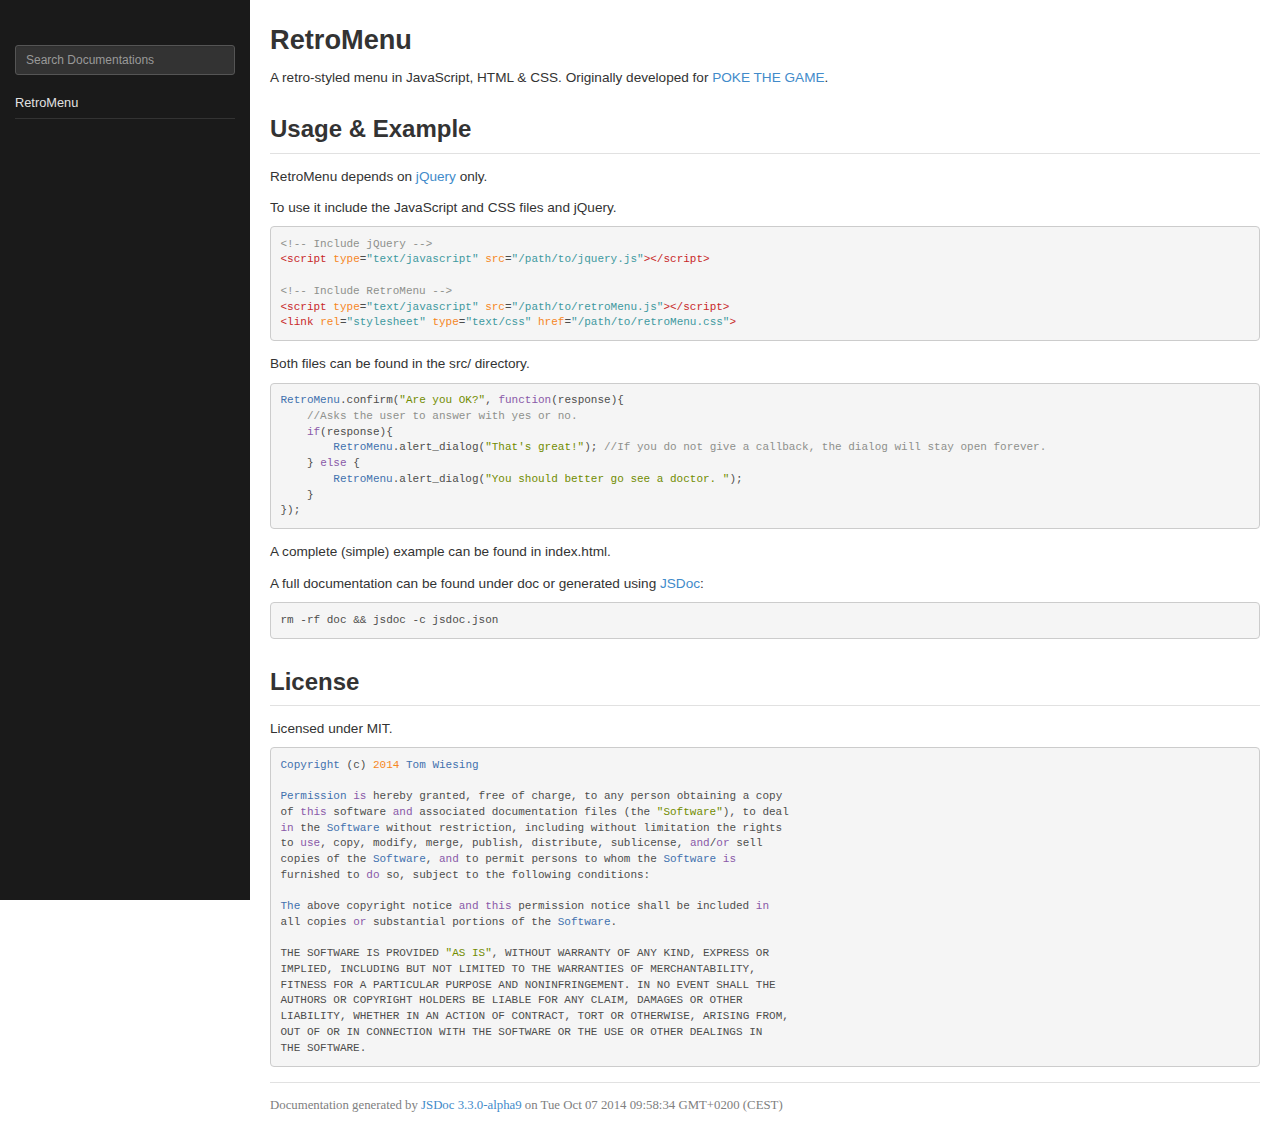
==== doc/index.html @ b12d7816 "Select fixes" ====
<!DOCTYPE html>
<html>
<head>
    <meta charset="utf-8">
    <title>Index</title>
    
    
    <script src="scripts/prettify/prettify.js"></script>
    <script src="scripts/prettify/lang-css.js"></script>
    <script src="scripts/jquery.min.js"></script>
    <!--[if lt IE 9]>
      <script src="//html5shiv.googlecode.com/svn/trunk/html5.js"></script>
    <![endif]-->
    <link type="text/css" rel="stylesheet" href="styles/prettify-tomorrow.css">
    <link type="text/css" rel="stylesheet" href="styles/bootstrap.min.css">
    <link type="text/css" rel="stylesheet" href="styles/jaguar.css">
    
    
    <script>
    var config = {"monospaceLinks":false,"cleverLinks":false,"default":{}};
    </script>
    

    
</head>
<body>
<div id="wrap" class="clearfix">
    
<div class="navigation">
    <h3 class="applicationName"><a href="index.html"></a></h3>

    <div class="search">
        <input id="search" type="text" class="form-control input-sm" placeholder="Search Documentations">
    </div>
    <ul class="list">
    
        <li class="item" data-name="RetroMenu">
            <span class="title">
                <a href="RetroMenu.html">RetroMenu</a>
                
            </span>
            <ul class="members itemMembers">
            
            <span class="subtitle">Members</span>
            
                <li data-name="RetroMenu.dblclick_timeout"><a href="RetroMenu.html#dblclick_timeout">dblclick_timeout</a></li>
            
                <li data-name="RetroMenu.keyActions"><a href="RetroMenu.html#keyActions">keyActions</a></li>
            
                <li data-name="RetroMenu.keyCodes"><a href="RetroMenu.html#keyCodes">keyCodes</a></li>
            
                <li data-name="RetroMenu#_display_element"><a href="RetroMenu.html#_display_element">_display_element</a></li>
            
                <li data-name="RetroMenu#_hook_element"><a href="RetroMenu.html#_hook_element">_hook_element</a></li>
            
                <li data-name="RetroMenu#_title"><a href="RetroMenu.html#_title">_title</a></li>
            
            </ul>
            <ul class="typedefs itemMembers">
            
            </ul>
            <ul class="methods itemMembers">
            
            <span class="subtitle">Methods</span>
            
                <li data-name="RetroMenu.alert_dialog"><a href="RetroMenu.html#alert_dialog">alert_dialog</a></li>
            
                <li data-name="RetroMenu.example"><a href="RetroMenu.html#example">example</a></li>
            
                <li data-name="RetroMenu.select_dialog"><a href="RetroMenu.html#select_dialog">select_dialog</a></li>
            
                <li data-name="RetroMenu#alert"><a href="RetroMenu.html#alert">alert</a></li>
            
                <li data-name="RetroMenu#destroy"><a href="RetroMenu.html#destroy">destroy</a></li>
            
                <li data-name="RetroMenu#init"><a href="RetroMenu.html#init">init</a></li>
            
                <li data-name="RetroMenu#select"><a href="RetroMenu.html#select">select</a></li>
            
                <li data-name="RetroMenu#start_hooks"><a href="RetroMenu.html#start_hooks">start_hooks</a></li>
            
                <li data-name="RetroMenu#stop_hooks"><a href="RetroMenu.html#stop_hooks">stop_hooks</a></li>
            
                <li data-name="RetroMenu#tab"><a href="RetroMenu.html#tab">tab</a></li>
            
            </ul>
            <ul class="events itemMembers">
            
            </ul>
        </li>
    
    </ul>
</div>
    <div class="main">
        <h1 class="page-title" data-filename="index.html">Index</h1>
        


    


    <h3> </h3>








    




    <section>
        <article class="readme"><h1>RetroMenu</h1><p>A retro-styled menu in JavaScript, HTML &amp; CSS. Originally developed for <a href="https://github.com/Poke-the-Game/Poke">POKE THE GAME</a>.</p>
<h2>Usage &amp; Example</h2><p>RetroMenu depends on <a href="https://jquery.com">jQuery</a> only.</p>
<p>To use it include the JavaScript and CSS files and jQuery.</p>
<pre class="prettyprint source lang-html"><code>&lt;!-- Include jQuery -->
&lt;script type=&quot;text/javascript&quot; src=&quot;/path/to/jquery.js&quot;>&lt;/script>

&lt;!-- Include RetroMenu -->
&lt;script type=&quot;text/javascript&quot; src=&quot;/path/to/retroMenu.js&quot;>&lt;/script>
&lt;link rel=&quot;stylesheet&quot; type=&quot;text/css&quot; href=&quot;/path/to/retroMenu.css&quot;></code></pre><p>Both files can be found in the src/ directory.</p>
<pre class="prettyprint source lang-js"><code>RetroMenu.confirm(&quot;Are you OK?&quot;, function(response){
    //Asks the user to answer with yes or no.
    if(response){
        RetroMenu.alert_dialog(&quot;That's great!&quot;); //If you do not give a callback, the dialog will stay open forever.
    } else {
        RetroMenu.alert_dialog(&quot;You should better go see a doctor. &quot;);
    }
});</code></pre><p>A complete (simple) example can be found in index.html.</p>
<p>A full documentation can be found under doc or generated using <a href="https://github.com/jsdoc3/jsdoc">JSDoc</a>:  </p>
<pre class="prettyprint source lang-bash"><code>rm -rf doc && jsdoc -c jsdoc.json</code></pre><h2>License</h2><p>Licensed under MIT.</p>
<pre class="prettyprint source"><code>Copyright (c) 2014 Tom Wiesing

Permission is hereby granted, free of charge, to any person obtaining a copy
of this software and associated documentation files (the &quot;Software&quot;), to deal
in the Software without restriction, including without limitation the rights
to use, copy, modify, merge, publish, distribute, sublicense, and/or sell
copies of the Software, and to permit persons to whom the Software is
furnished to do so, subject to the following conditions:

The above copyright notice and this permission notice shall be included in
all copies or substantial portions of the Software.

THE SOFTWARE IS PROVIDED &quot;AS IS&quot;, WITHOUT WARRANTY OF ANY KIND, EXPRESS OR
IMPLIED, INCLUDING BUT NOT LIMITED TO THE WARRANTIES OF MERCHANTABILITY,
FITNESS FOR A PARTICULAR PURPOSE AND NONINFRINGEMENT. IN NO EVENT SHALL THE
AUTHORS OR COPYRIGHT HOLDERS BE LIABLE FOR ANY CLAIM, DAMAGES OR OTHER
LIABILITY, WHETHER IN AN ACTION OF CONTRACT, TORT OR OTHERWISE, ARISING FROM,
OUT OF OR IN CONNECTION WITH THE SOFTWARE OR THE USE OR OTHER DEALINGS IN
THE SOFTWARE.</code></pre></article>
    </section>






        

        <footer>
            Documentation generated by <a href="https://github.com/jsdoc3/jsdoc">JSDoc 3.3.0-alpha9</a> on Tue Oct 07 2014 09:58:34 GMT+0200 (CEST)
        </footer>
    </div>
</div>
<script>prettyPrint();</script>
<script src="scripts/linenumber.js"></script>
<script src="scripts/main.js"></script>
</body>
</html>
---- doc/styles/prettify-tomorrow.css ----
/* Tomorrow Theme */
/* Original theme - https://github.com/chriskempson/tomorrow-theme */
/* Pretty printing styles. Used with prettify.js. */
/* SPAN elements with the classes below are added by prettyprint. */
/* plain text */
.pln {
  color: #4d4d4c; }

@media screen {
  /* string content */
  .str {
    color: #718c00; }

  /* a keyword */
  .kwd {
    color: #8959a8; }

  /* a comment */
  .com {
    color: #8e908c; }

  /* a type name */
  .typ {
    color: #4271ae; }

  /* a literal value */
  .lit {
    color: #f5871f; }

  /* punctuation */
  .pun {
    color: #4d4d4c; }

  /* lisp open bracket */
  .opn {
    color: #4d4d4c; }

  /* lisp close bracket */
  .clo {
    color: #4d4d4c; }

  /* a markup tag name */
  .tag {
    color: #c82829; }

  /* a markup attribute name */
  .atn {
    color: #f5871f; }

  /* a markup attribute value */
  .atv {
    color: #3e999f; }

  /* a declaration */
  .dec {
    color: #f5871f; }

  /* a variable name */
  .var {
    color: #c82829; }

  /* a function name */
  .fun {
    color: #4271ae; } }
/* Use higher contrast and text-weight for printable form. */
@media print, projection {
  .str {
    color: #060; }

  .kwd {
    color: #006;
    font-weight: bold; }

  .com {
    color: #600;
    font-style: italic; }

  .typ {
    color: #404;
    font-weight: bold; }

  .lit {
    color: #044; }

  .pun, .opn, .clo {
    color: #440; }

  .tag {
    color: #006;
    font-weight: bold; }

  .atn {
    color: #404; }

  .atv {
    color: #060; } }
/* Style */
/*
pre.prettyprint {
  background: white;
  font-family: Menlo, Monaco, Consolas, monospace;
  font-size: 12px;
  line-height: 1.5;
  border: 1px solid #ccc;
  padding: 10px; }
*/

/* Specify class=linenums on a pre to get line numbering */
ol.linenums {
  margin-top: 0;
  margin-bottom: 0; }

/* IE indents via margin-left */
li.L0,
li.L1,
li.L2,
li.L3,
li.L4,
li.L5,
li.L6,
li.L7,
li.L8,
li.L9 {
  /* */ }

/* Alternate shading for lines */
li.L1,
li.L3,
li.L5,
li.L7,
li.L9 {
  /* */ }
---- doc/styles/jaguar.css ----
html,
body {
  font: 1em "jaf-bernino-sans", "Lucida Grande", "Lucida Sans Unicode", "Lucida Sans", Geneva, Verdana, sans-serif;
  background-color: #fff;
}
ul,
ol {
  margin: 0;
  padding: 0;
}
li {
  list-style-type: none;
}
#wrap {
  position: relative;
}
::-webkit-scrollbar {
  width: 8px;
  background-color: transparent;
}
::-webkit-scrollbar-thumb {
  background-color: gray;
  border-radius: 4px;
}
.navigation {
  position: fixed;
  float: left;
  width: 250px;
  height: 100%;
  background-color: #1a1a1a;
}
.navigation .applicationName {
  margin: 0;
  margin-top: 15px;
  padding: 10px 15px;
  font: bold 1.25em Helvetica;
  color: #fff;
}
.navigation .applicationName a {
  color: #fff;
}
.navigation .search {
  padding: 10px 15px;
}
.navigation .search input {
  background-color: #333;
  color: #fff;
  border-color: #555;
}
.navigation .list {
  padding: 10px 15px 0 15px;
  position: relative;
  overflow: auto;
  width: 100%;
}
.navigation li.item {
  margin-bottom: 8px;
  padding-bottom: 8px;
  border-bottom: 1px solid #333;
}
.navigation li.item a {
  color: #bbb;
}
.navigation li.item a:hover {
  color: #fff;
}
.navigation li.item .title {
  cursor: pointer;
  position: relative;
  display: block;
  font-size: 0.8em;
}
.navigation li.item .title a {
  color: #e1e1e1;
}
.navigation li.item .title a:hover {
  color: #fff;
}
.navigation li.item .title .static {
  display: block;
  border-radius: 3px;
  background-color: #779c34;
  color: #000;
  font-size: 0.7em;
  padding: 2px 4px;
  float: right;
}
.navigation li.item .subtitle {
  margin-top: 10px;
  font: bold 0.65em Helvetica;
  color: #779c34;
  display: block;
}
.navigation li.item ul > li {
  font-size: 0.7em;
  padding-left: 8px;
  margin-top: 2px;
}
.navigation li.item .itemMembers {
  display: none;
}
.main {
  padding: 20px 20px;
  margin-left: 250px;
}
.main .page-title {
  display: none;
}
.main h1 {
  font-weight: bold;
  font-size: 1.6em;
  margin: 0;
}
.main h2 {
  font-weight: bold;
  font-size: 1.5em;
  margin: 0;
}
.main h3 {
  font-weight: bold;
  font-size: 12px;
  margin: 5px 0;
}
.main h4 {
  font-weight: bold;
  font-size: 1em;
}
.main h5 {
  font-weight: bold;
  font-size: 12px;
}
.main dd {
  font-size: 12px;
}
.main h4.name span.type-signature {
  display: inline-block;
  border-radius: 3px;
  background-color: gray;
  color: #fff;
  font-size: 0.7em;
  padding: 2px 4px;
}
.main h4.name span.type-signature.type a {
  color: #fff;
}
.main h4.name > span.type-signature:first-child {
  margin-right: 8px;
}
.main h4.name span.type {
  margin-left: 5px;
}
.main h4.name span.glyphicon {
  display: inline-block;
  vertical-align: middle;
  color: #e1e1e1;
  margin-left: 7px;
}
.main h4.name span.returnType {
  margin-left: 3px;
  background-color: transparent!important;
  color: gray!important;
}
.main span.static {
  display: inline-block;
  border-radius: 3px;
  background-color: #779c34 !important;
  color: #fff;
  font-size: 0.7em;
  padding: 2px 4px;
  margin-right: 8px;
}
.main span.number {
  background-color: gray!important;
}
.main span.string {
  background-color: gray!important;
}
.main span.object {
  background-color: #2a6496 !important;
}
.main span.array {
  background-color: #2a6496 !important;
}
.main span.boolean {
  background-color: #ee7d7d !important;
}
.main .subsection-title {
  font-size: 14px;
  margin-top: 30px;
  color: #779c34;
}
.main .description {
  margin-top: 10px;
  font-size: 13px;
}
.main .description p {
  font-size: 13px;
}
.main .tag-source {
  font-size: 12px;
}
.main dt.tag-source {
  margin-top: 5px;
}
.main dt.tag-todo {
  font-size: 10px;
  display: inline-block;
  background-color: #2a6496;
  color: #fff;
  padding: 2px 4px;
  border-radius: 5px;
}
.main .type-signature {
  font-size: 12px;
}
.main .tag-deprecated {
  display: inline-block;
  font-size: 10px;
}
.main .important {
  background-color: #ee7d7d;
  color: #fff;
  padding: 2px 4px;
  border-radius: 5px;
}
.main .nameContainer {
  position: relative;
  margin-top: 20px;
  padding-top: 5px;
  border-top: 1px solid #e1e1e1;
}
.main .nameContainer .inherited {
  display: inline-block;
  border-radius: 3px;
  background-color: #888!important;
  font-size: 0.7em;
  padding: 2px 4px;
  margin-right: 5px;
}
.main .nameContainer .inherited a {
  color: #fff;
}
.main .nameContainer .tag-source {
  position: absolute;
  top: 17px;
  right: 0;
  font-size: 10px;
}
.main .nameContainer .tag-source a {
  color: gray;
}
.main .nameContainer.inherited {
  color: gray;
}
.main .nameContainer h4 {
  margin-right: 150px;
  line-height: 1.3;
}
.main .nameContainer h4 .signature {
  font-size: 13px;
  font-weight: normal;
  font-family: Menlo, Monaco, Consolas, "Courier New", monospace;
}
.main pre {
  font-size: 11px;
}
.main table {
  width: 100%;
  margin-bottom: 15px;
}
.main table th {
  padding: 3px 3px;
}
.main table td {
  vertical-align: top;
  padding: 5px 3px;
}
.main table .name {
  width: 110px;
}
.main table .type {
  width: 60px;
  color: #aaa;
  font-size: 11px;
}
.main table .attributes {
  width: 80px;
  color: #aaa;
  font-size: 11px;
}
.main table .description {
  font-size: 12px;
}
.main table .description p {
  margin: 0;
}
.main table .optional {
  float: left;
  border-radius: 3px;
  background-color: #ddd!important;
  font-size: 0.7em;
  padding: 2px 4px;
  margin-right: 5px;
  color: gray;
}
.main .readme p {
  margin-top: 15px;
  line-height: 1.2;
  font-size: 0.85em;
}
.main .readme h1 {
  font-size: 1.7em;
}
.main .readme h2 {
  margin-top: 30px;
  margin-bottom: 10px;
  padding-bottom: 10px;
  border-bottom: 1px solid #e1e1e1;
}
.main .readme li {
  font-size: 0.9em;
  margin-bottom: 10px;
}
.main article ol,
.main article ul {
  margin-left: 25px;
}
.main article ol > li {
  list-style-type: decimal;
  margin-bottom: 5px;
}
.main article ul > li {
  margin-bottom: 5px;
  list-style-type: disc;
}
footer {
  margin: 15px 0;
  padding-top: 15px;
  border-top: 1px solid #e1e1e1;
  font-family: "freight-text-pro", Georgia, Cambria, "Times New Roman", Times, serif;
  font-size: 0.8em;
  color: gray;
}
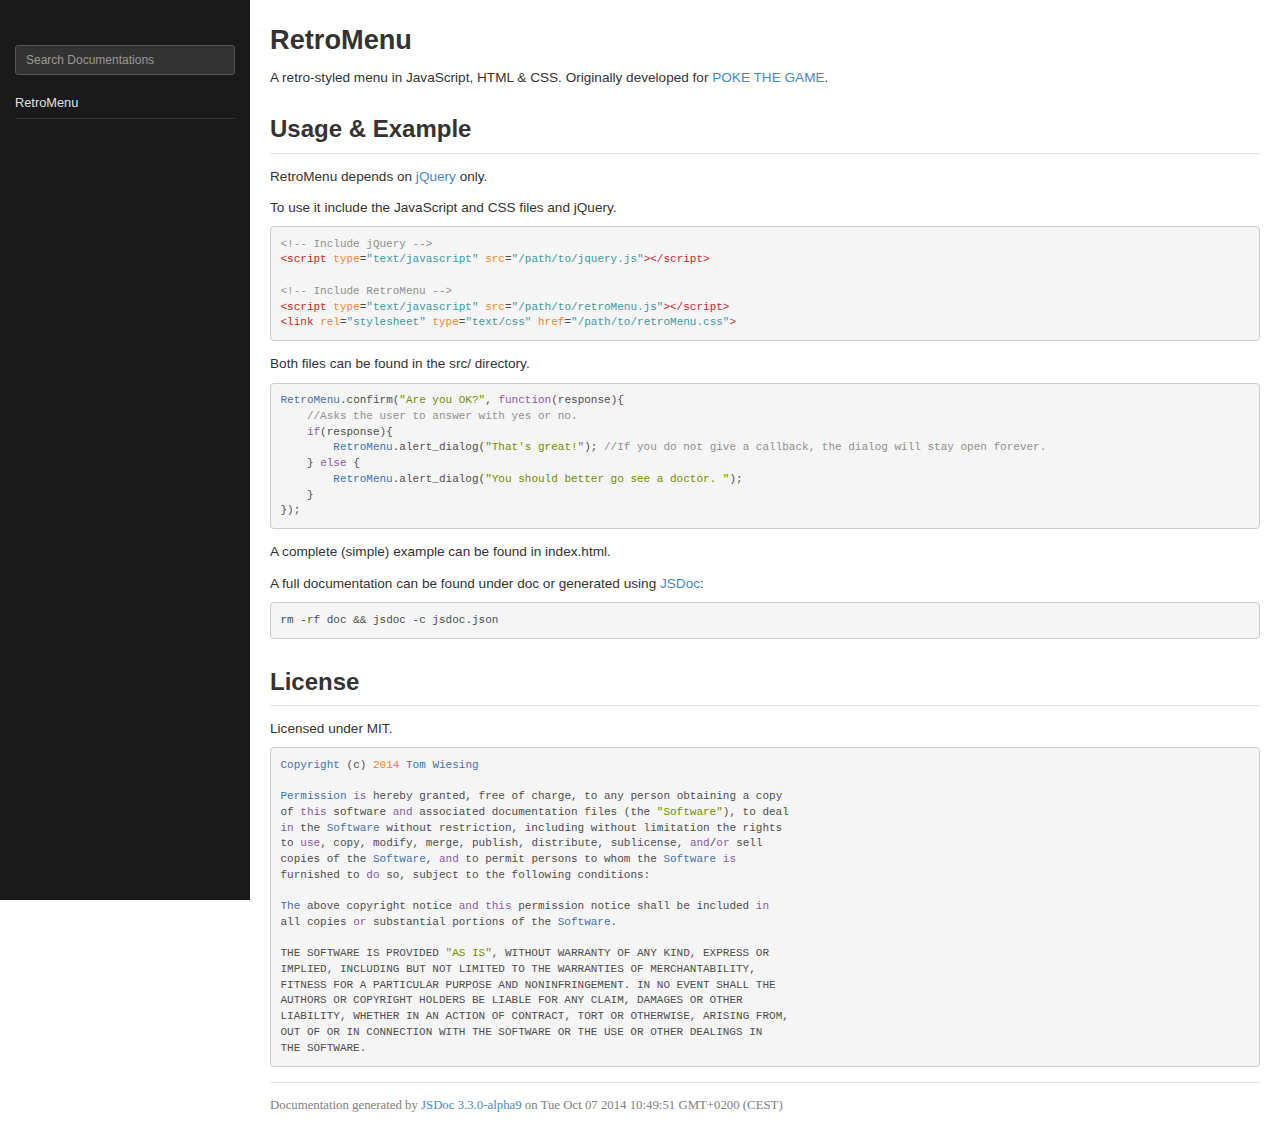
==== commit 0fbf99cb: "Update callback documentation" ====
--- a/doc/index.html
+++ b/doc/index.html
@@ -57,6 +57,12 @@
             
             </ul>
             <ul class="typedefs itemMembers">
+            
+            <span class="subtitle">Typedefs</span>
+            
+                <li data-name="RetroMenu~alertCallback"><a href="RetroMenu.html#alertCallback">alertCallback</a></li>
+            
+                <li data-name="RetroMenu~selectCallback"><a href="RetroMenu.html#selectCallback">selectCallback</a></li>
             
             </ul>
             <ul class="methods itemMembers">
@@ -162,7 +168,7 @@
         
 
         <footer>
-            Documentation generated by <a href="https://github.com/jsdoc3/jsdoc">JSDoc 3.3.0-alpha9</a> on Tue Oct 07 2014 09:58:34 GMT+0200 (CEST)
+            Documentation generated by <a href="https://github.com/jsdoc3/jsdoc">JSDoc 3.3.0-alpha9</a> on Tue Oct 07 2014 10:49:51 GMT+0200 (CEST)
         </footer>
     </div>
 </div>
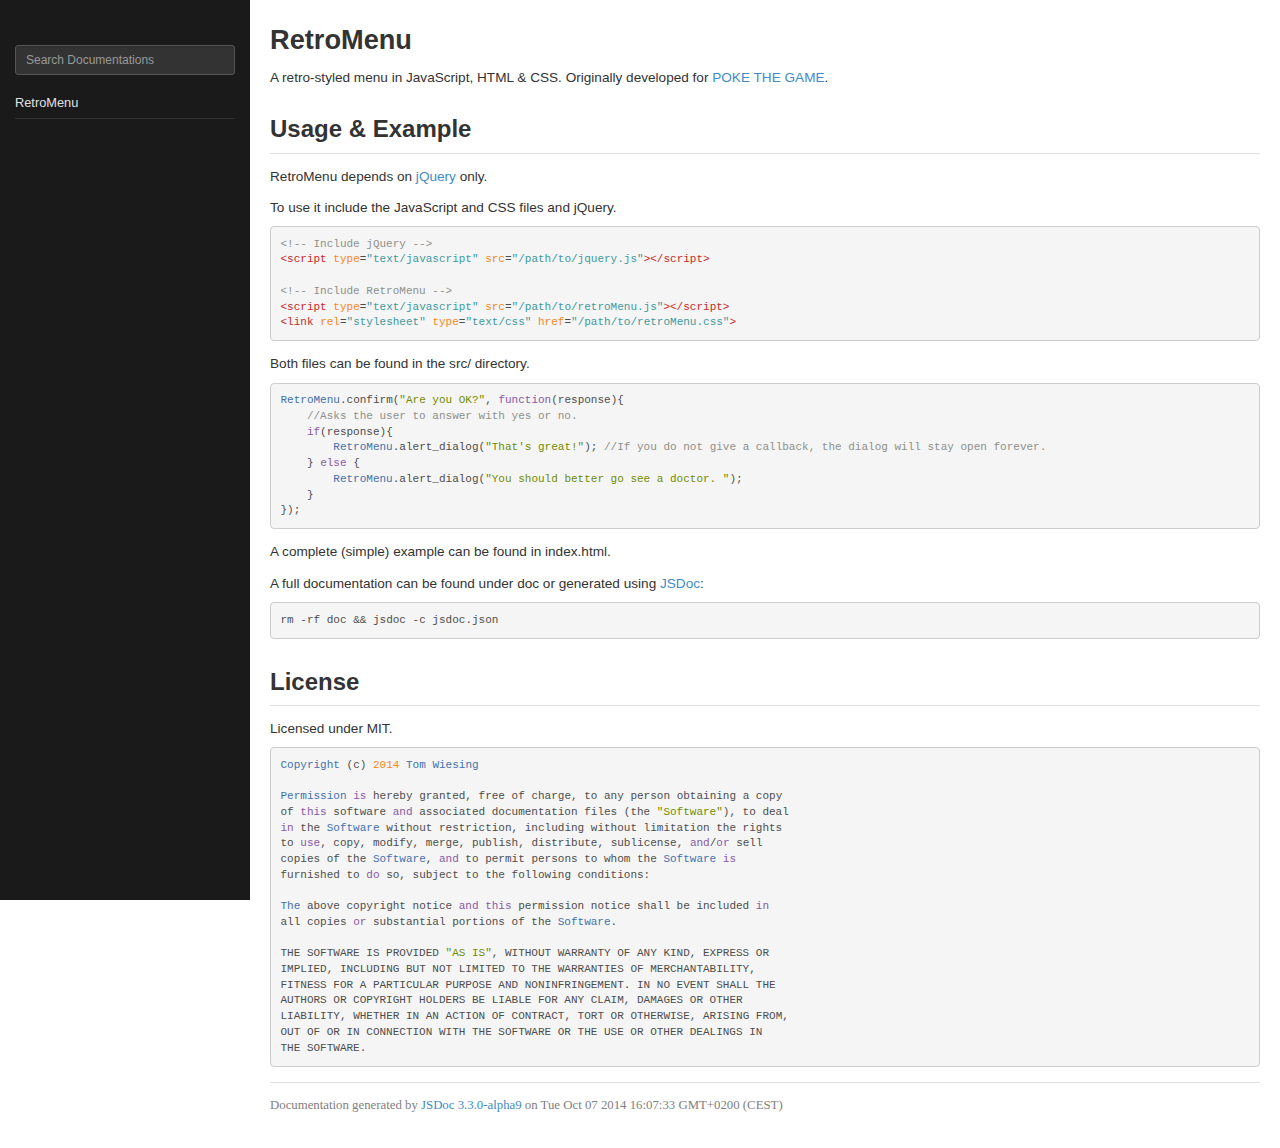
==== commit 733a85d2: "Implemented confirm" ====
--- a/doc/index.html
+++ b/doc/index.html
@@ -43,6 +43,10 @@
             
             <span class="subtitle">Members</span>
             
+                <li data-name="RetroMenu.confirm_false"><a href="RetroMenu.html#confirm_false">confirm_false</a></li>
+            
+                <li data-name="RetroMenu.confirm_true"><a href="RetroMenu.html#confirm_true">confirm_true</a></li>
+            
                 <li data-name="RetroMenu.dblclick_timeout"><a href="RetroMenu.html#dblclick_timeout">dblclick_timeout</a></li>
             
                 <li data-name="RetroMenu.keyActions"><a href="RetroMenu.html#keyActions">keyActions</a></li>
@@ -62,6 +66,8 @@
             
                 <li data-name="RetroMenu~alertCallback"><a href="RetroMenu.html#alertCallback">alertCallback</a></li>
             
+                <li data-name="RetroMenu~confirmCallback"><a href="RetroMenu.html#confirmCallback">confirmCallback</a></li>
+            
                 <li data-name="RetroMenu~selectCallback"><a href="RetroMenu.html#selectCallback">selectCallback</a></li>
             
             </ul>
@@ -71,11 +77,15 @@
             
                 <li data-name="RetroMenu.alert_dialog"><a href="RetroMenu.html#alert_dialog">alert_dialog</a></li>
             
+                <li data-name="RetroMenu.confirm_dialog"><a href="RetroMenu.html#confirm_dialog">confirm_dialog</a></li>
+            
                 <li data-name="RetroMenu.example"><a href="RetroMenu.html#example">example</a></li>
             
                 <li data-name="RetroMenu.select_dialog"><a href="RetroMenu.html#select_dialog">select_dialog</a></li>
             
                 <li data-name="RetroMenu#alert"><a href="RetroMenu.html#alert">alert</a></li>
+            
+                <li data-name="RetroMenu#confirm"><a href="RetroMenu.html#confirm">confirm</a></li>
             
                 <li data-name="RetroMenu#destroy"><a href="RetroMenu.html#destroy">destroy</a></li>
             
@@ -168,7 +178,7 @@
         
 
         <footer>
-            Documentation generated by <a href="https://github.com/jsdoc3/jsdoc">JSDoc 3.3.0-alpha9</a> on Tue Oct 07 2014 10:49:51 GMT+0200 (CEST)
+            Documentation generated by <a href="https://github.com/jsdoc3/jsdoc">JSDoc 3.3.0-alpha9</a> on Tue Oct 07 2014 16:07:33 GMT+0200 (CEST)
         </footer>
     </div>
 </div>
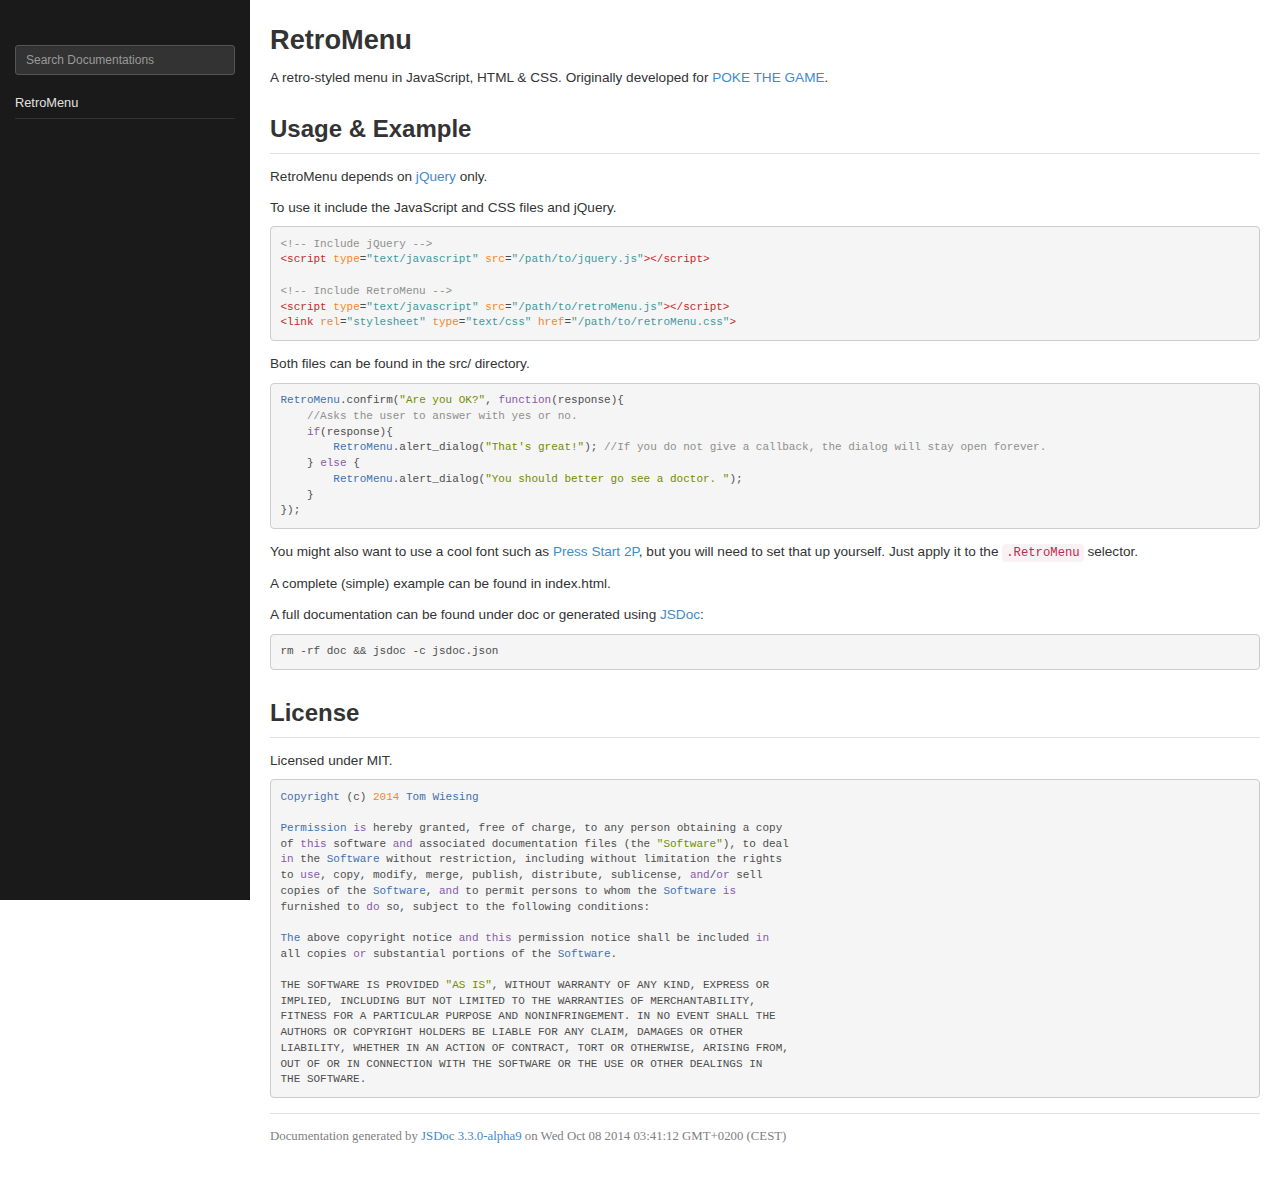
==== commit a8d5ca1a: "Added font & preperation for demo" ====
--- a/doc/index.html
+++ b/doc/index.html
@@ -68,6 +68,8 @@
             
                 <li data-name="RetroMenu~confirmCallback"><a href="RetroMenu.html#confirmCallback">confirmCallback</a></li>
             
+                <li data-name="RetroMenu~promptCallback"><a href="RetroMenu.html#promptCallback">promptCallback</a></li>
+            
                 <li data-name="RetroMenu~selectCallback"><a href="RetroMenu.html#selectCallback">selectCallback</a></li>
             
             </ul>
@@ -90,6 +92,8 @@
                 <li data-name="RetroMenu#destroy"><a href="RetroMenu.html#destroy">destroy</a></li>
             
                 <li data-name="RetroMenu#init"><a href="RetroMenu.html#init">init</a></li>
+            
+                <li data-name="RetroMenu#prompt"><a href="RetroMenu.html#prompt">prompt</a></li>
             
                 <li data-name="RetroMenu#select"><a href="RetroMenu.html#select">select</a></li>
             
@@ -146,7 +150,8 @@
     } else {
         RetroMenu.alert_dialog(&quot;You should better go see a doctor. &quot;);
     }
-});</code></pre><p>A complete (simple) example can be found in index.html.</p>
+});</code></pre><p>You might also want to use a cool font such as <a href="https://www.google.com/fonts/specimen/Press+Start+2P">Press Start 2P</a>, but you will need to set that up yourself. Just apply it to the <code>.RetroMenu</code> selector. </p>
+<p>A complete (simple) example can be found in index.html.</p>
 <p>A full documentation can be found under doc or generated using <a href="https://github.com/jsdoc3/jsdoc">JSDoc</a>:  </p>
 <pre class="prettyprint source lang-bash"><code>rm -rf doc && jsdoc -c jsdoc.json</code></pre><h2>License</h2><p>Licensed under MIT.</p>
 <pre class="prettyprint source"><code>Copyright (c) 2014 Tom Wiesing
@@ -178,7 +183,7 @@
         
 
         <footer>
-            Documentation generated by <a href="https://github.com/jsdoc3/jsdoc">JSDoc 3.3.0-alpha9</a> on Tue Oct 07 2014 16:07:33 GMT+0200 (CEST)
+            Documentation generated by <a href="https://github.com/jsdoc3/jsdoc">JSDoc 3.3.0-alpha9</a> on Wed Oct 08 2014 03:41:12 GMT+0200 (CEST)
         </footer>
     </div>
 </div>
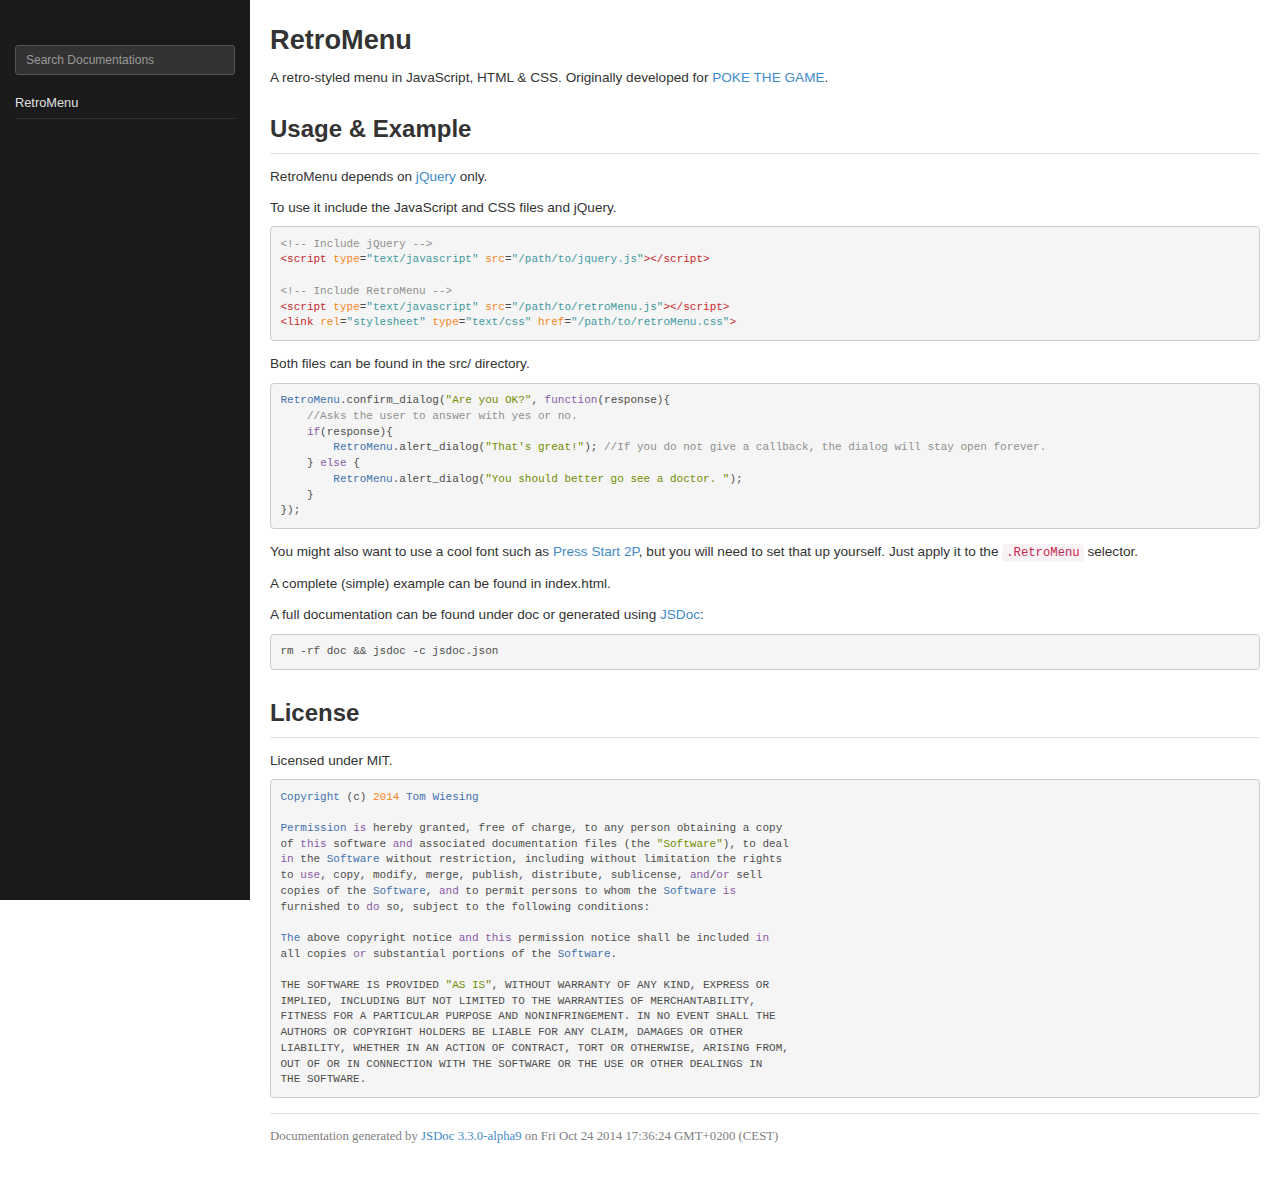
==== commit bf047277: "Updated prompt_dialog & examples" ====
--- a/doc/index.html
+++ b/doc/index.html
@@ -83,6 +83,8 @@
             
                 <li data-name="RetroMenu.example"><a href="RetroMenu.html#example">example</a></li>
             
+                <li data-name="RetroMenu.prompt_dialog"><a href="RetroMenu.html#prompt_dialog">prompt_dialog</a></li>
+            
                 <li data-name="RetroMenu.select_dialog"><a href="RetroMenu.html#select_dialog">select_dialog</a></li>
             
                 <li data-name="RetroMenu#alert"><a href="RetroMenu.html#alert">alert</a></li>
@@ -143,14 +145,14 @@
 &lt;!-- Include RetroMenu -->
 &lt;script type=&quot;text/javascript&quot; src=&quot;/path/to/retroMenu.js&quot;>&lt;/script>
 &lt;link rel=&quot;stylesheet&quot; type=&quot;text/css&quot; href=&quot;/path/to/retroMenu.css&quot;></code></pre><p>Both files can be found in the src/ directory.</p>
-<pre class="prettyprint source lang-js"><code>RetroMenu.confirm(&quot;Are you OK?&quot;, function(response){
+<pre class="prettyprint source lang-js"><code>RetroMenu.confirm_dialog(&quot;Are you OK?&quot;, function(response){
     //Asks the user to answer with yes or no.
     if(response){
         RetroMenu.alert_dialog(&quot;That's great!&quot;); //If you do not give a callback, the dialog will stay open forever.
     } else {
         RetroMenu.alert_dialog(&quot;You should better go see a doctor. &quot;);
     }
-});</code></pre><p>You might also want to use a cool font such as <a href="https://www.google.com/fonts/specimen/Press+Start+2P">Press Start 2P</a>, but you will need to set that up yourself. Just apply it to the <code>.RetroMenu</code> selector. </p>
+});</code></pre><p>You might also want to use a cool font such as <a href="https://www.google.com/fonts/specimen/Press+Start+2P">Press Start 2P</a>, but you will need to set that up yourself. Just apply it to the <code>.RetroMenu</code> selector.</p>
 <p>A complete (simple) example can be found in index.html.</p>
 <p>A full documentation can be found under doc or generated using <a href="https://github.com/jsdoc3/jsdoc">JSDoc</a>:  </p>
 <pre class="prettyprint source lang-bash"><code>rm -rf doc && jsdoc -c jsdoc.json</code></pre><h2>License</h2><p>Licensed under MIT.</p>
@@ -183,7 +185,7 @@
         
 
         <footer>
-            Documentation generated by <a href="https://github.com/jsdoc3/jsdoc">JSDoc 3.3.0-alpha9</a> on Wed Oct 08 2014 03:41:12 GMT+0200 (CEST)
+            Documentation generated by <a href="https://github.com/jsdoc3/jsdoc">JSDoc 3.3.0-alpha9</a> on Fri Oct 24 2014 17:36:24 GMT+0200 (CEST)
         </footer>
     </div>
 </div>
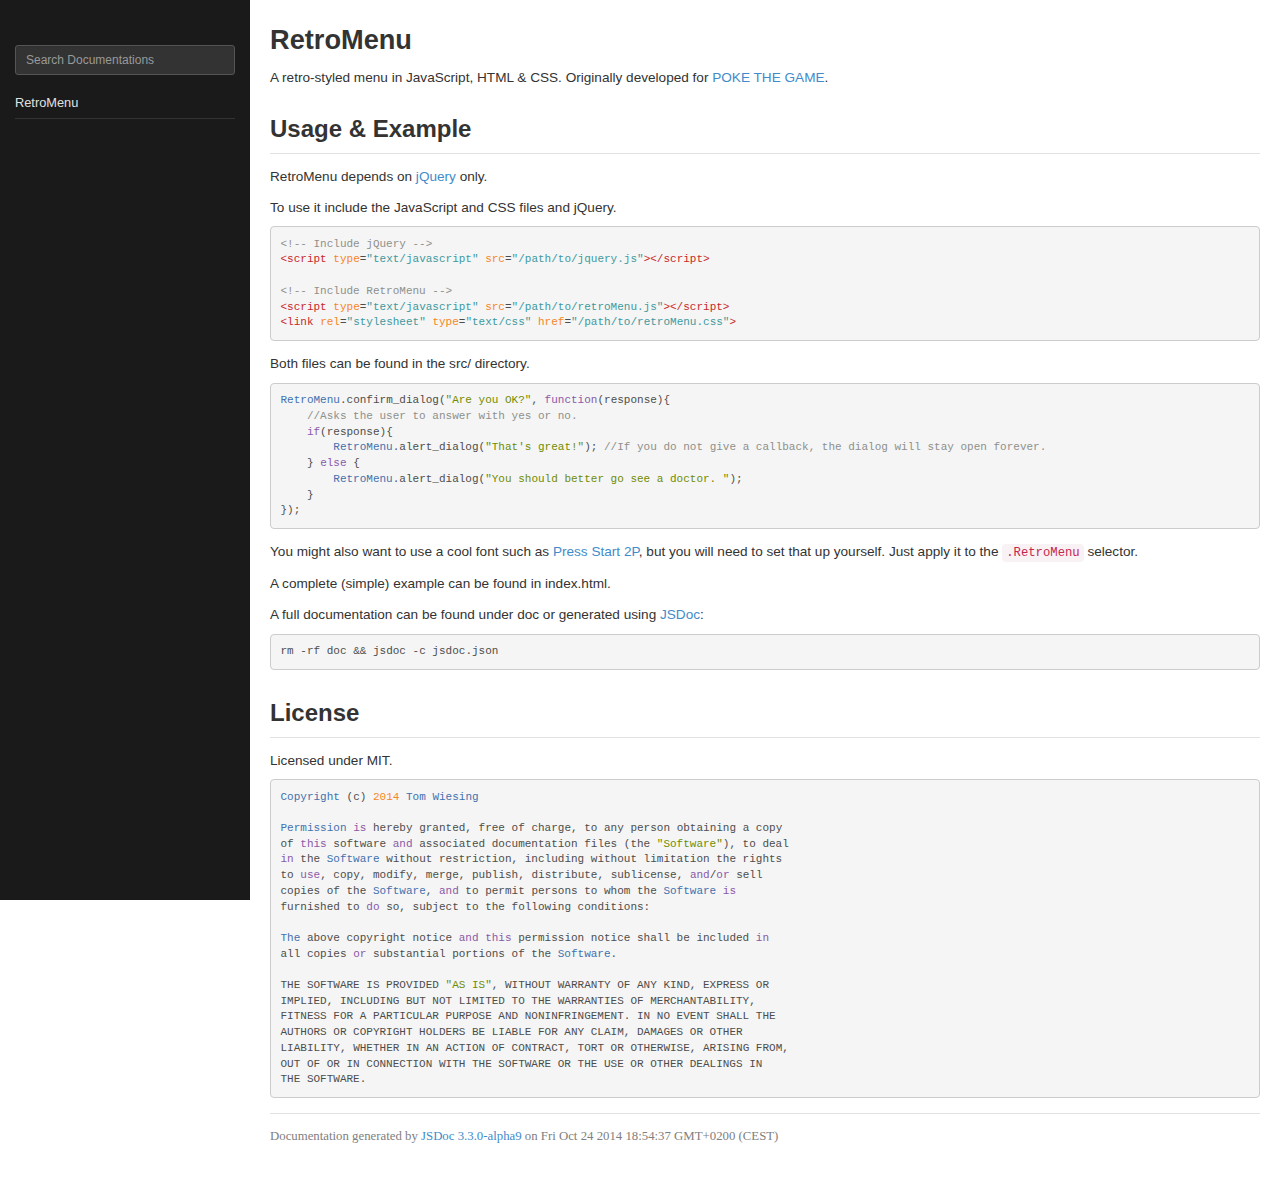
==== commit dea3572f: "Using offline version of PrismJS for syntax highlighting" ====
--- a/doc/index.html
+++ b/doc/index.html
@@ -185,7 +185,7 @@
         
 
         <footer>
-            Documentation generated by <a href="https://github.com/jsdoc3/jsdoc">JSDoc 3.3.0-alpha9</a> on Fri Oct 24 2014 17:36:24 GMT+0200 (CEST)
+            Documentation generated by <a href="https://github.com/jsdoc3/jsdoc">JSDoc 3.3.0-alpha9</a> on Fri Oct 24 2014 18:54:37 GMT+0200 (CEST)
         </footer>
     </div>
 </div>
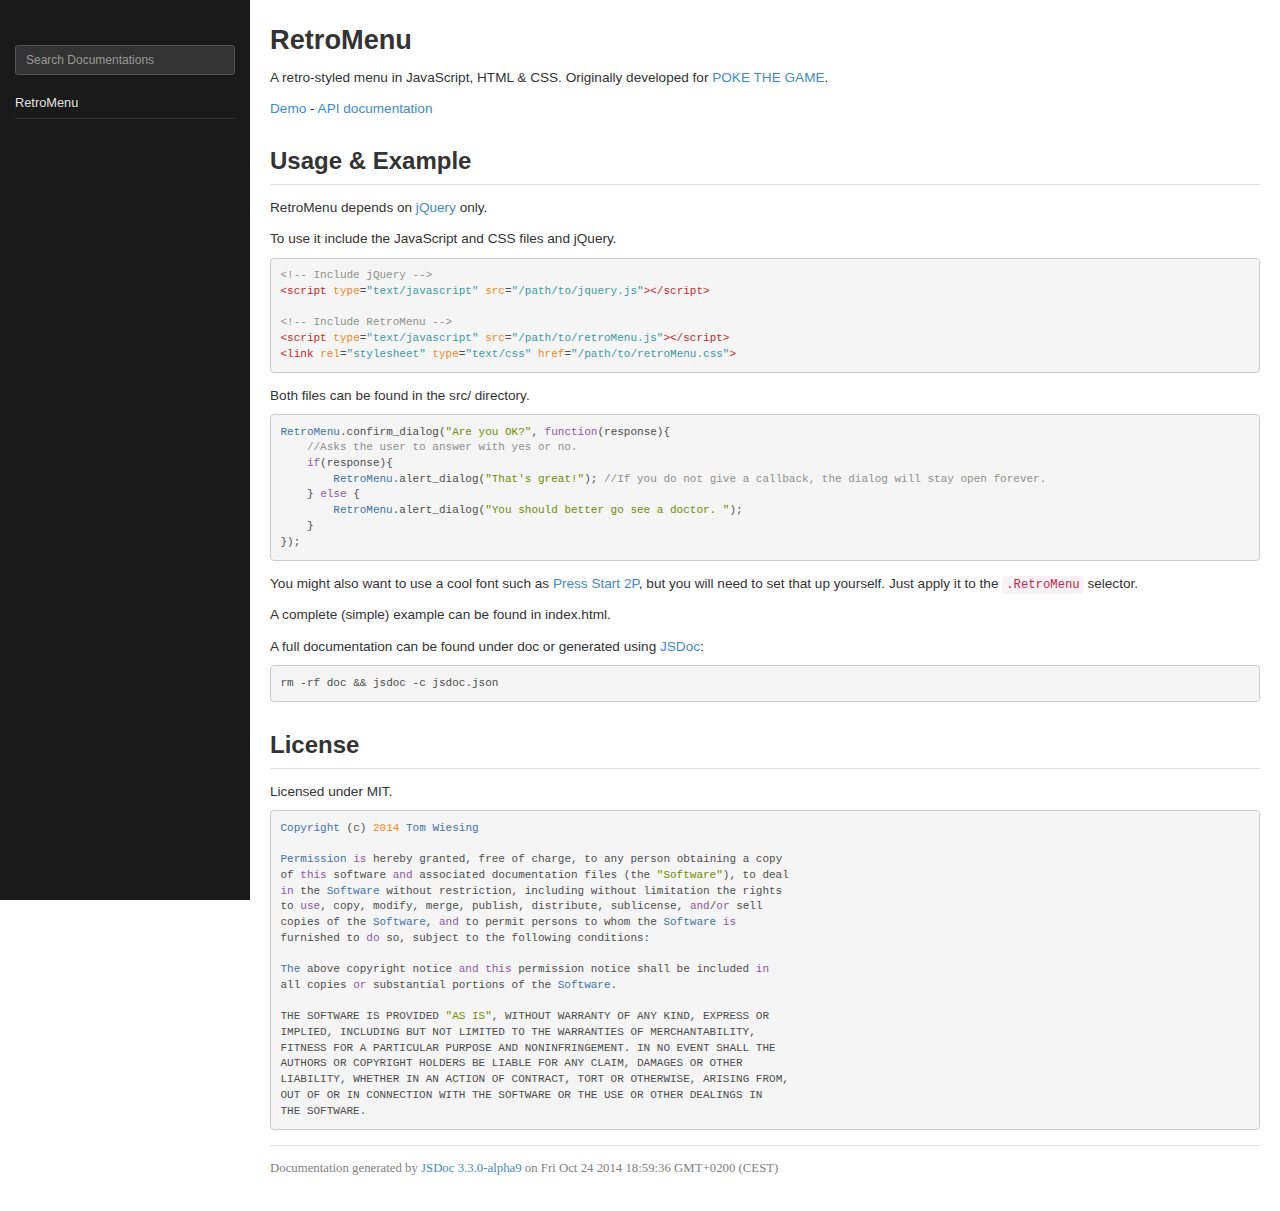
==== commit 7a4e02c8: "Added demo URL to Readme" ====
--- a/doc/index.html
+++ b/doc/index.html
@@ -136,7 +136,8 @@
 
 
     <section>
-        <article class="readme"><h1>RetroMenu</h1><p>A retro-styled menu in JavaScript, HTML &amp; CSS. Originally developed for <a href="https://github.com/Poke-the-Game/Poke">POKE THE GAME</a>.</p>
+        <article class="readme"><h1>RetroMenu</h1><p>A retro-styled menu in JavaScript, HTML &amp; CSS. Originally developed for <a href="https://github.com/Poke-the-Game/Poke">POKE THE GAME</a>.  </p>
+<p><a href="https://tkw1536.github.io/RetroMenu/">Demo</a> - <a href="https://tkw1536.github.io/RetroMenu/doc/">API documentation</a></p>
 <h2>Usage &amp; Example</h2><p>RetroMenu depends on <a href="https://jquery.com">jQuery</a> only.</p>
 <p>To use it include the JavaScript and CSS files and jQuery.</p>
 <pre class="prettyprint source lang-html"><code>&lt;!-- Include jQuery -->
@@ -185,7 +186,7 @@
         
 
         <footer>
-            Documentation generated by <a href="https://github.com/jsdoc3/jsdoc">JSDoc 3.3.0-alpha9</a> on Fri Oct 24 2014 18:54:37 GMT+0200 (CEST)
+            Documentation generated by <a href="https://github.com/jsdoc3/jsdoc">JSDoc 3.3.0-alpha9</a> on Fri Oct 24 2014 18:59:36 GMT+0200 (CEST)
         </footer>
     </div>
 </div>
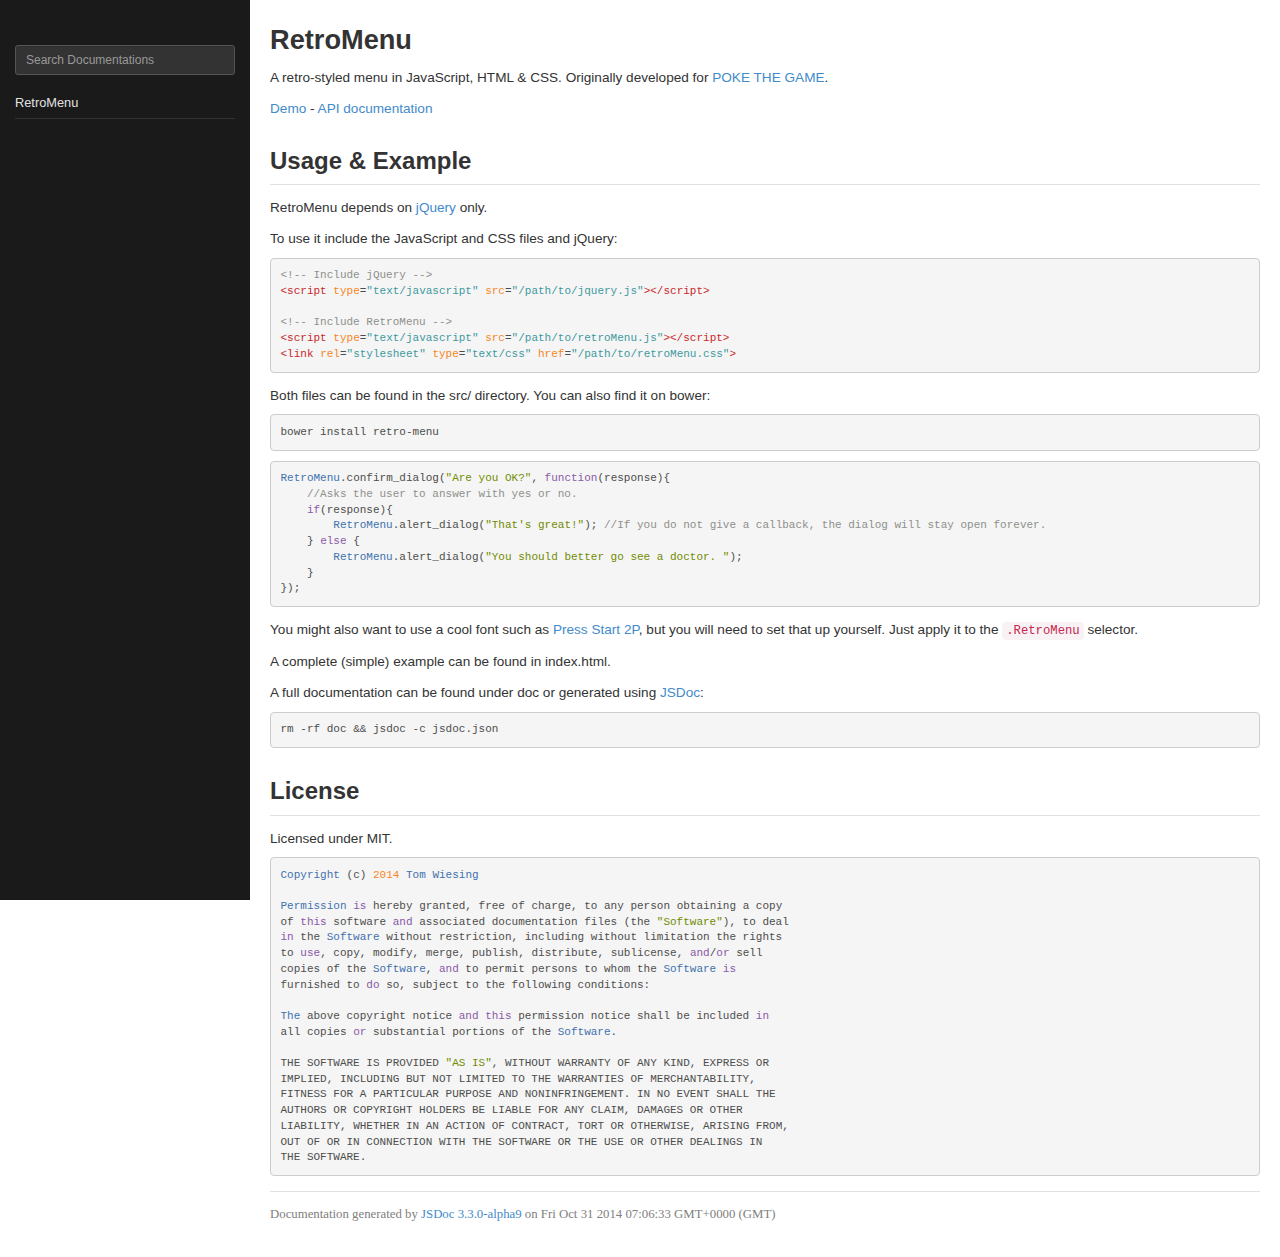
==== commit 3832b4d2: "Fixed S key not working properly" ====
--- a/doc/index.html
+++ b/doc/index.html
@@ -139,14 +139,14 @@
         <article class="readme"><h1>RetroMenu</h1><p>A retro-styled menu in JavaScript, HTML &amp; CSS. Originally developed for <a href="https://github.com/Poke-the-Game/Poke">POKE THE GAME</a>.  </p>
 <p><a href="https://tkw1536.github.io/RetroMenu/">Demo</a> - <a href="https://tkw1536.github.io/RetroMenu/doc/">API documentation</a></p>
 <h2>Usage &amp; Example</h2><p>RetroMenu depends on <a href="https://jquery.com">jQuery</a> only.</p>
-<p>To use it include the JavaScript and CSS files and jQuery.</p>
+<p>To use it include the JavaScript and CSS files and jQuery:</p>
 <pre class="prettyprint source lang-html"><code>&lt;!-- Include jQuery -->
 &lt;script type=&quot;text/javascript&quot; src=&quot;/path/to/jquery.js&quot;>&lt;/script>
 
 &lt;!-- Include RetroMenu -->
 &lt;script type=&quot;text/javascript&quot; src=&quot;/path/to/retroMenu.js&quot;>&lt;/script>
-&lt;link rel=&quot;stylesheet&quot; type=&quot;text/css&quot; href=&quot;/path/to/retroMenu.css&quot;></code></pre><p>Both files can be found in the src/ directory.</p>
-<pre class="prettyprint source lang-js"><code>RetroMenu.confirm_dialog(&quot;Are you OK?&quot;, function(response){
+&lt;link rel=&quot;stylesheet&quot; type=&quot;text/css&quot; href=&quot;/path/to/retroMenu.css&quot;></code></pre><p>Both files can be found in the src/ directory. You can also find it on bower:</p>
+<pre class="prettyprint source lang-bash"><code>bower install retro-menu</code></pre><pre class="prettyprint source lang-js"><code>RetroMenu.confirm_dialog(&quot;Are you OK?&quot;, function(response){
     //Asks the user to answer with yes or no.
     if(response){
         RetroMenu.alert_dialog(&quot;That's great!&quot;); //If you do not give a callback, the dialog will stay open forever.
@@ -186,7 +186,7 @@
         
 
         <footer>
-            Documentation generated by <a href="https://github.com/jsdoc3/jsdoc">JSDoc 3.3.0-alpha9</a> on Fri Oct 24 2014 18:59:36 GMT+0200 (CEST)
+            Documentation generated by <a href="https://github.com/jsdoc3/jsdoc">JSDoc 3.3.0-alpha9</a> on Fri Oct 31 2014 07:06:33 GMT+0000 (GMT)
         </footer>
     </div>
 </div>
